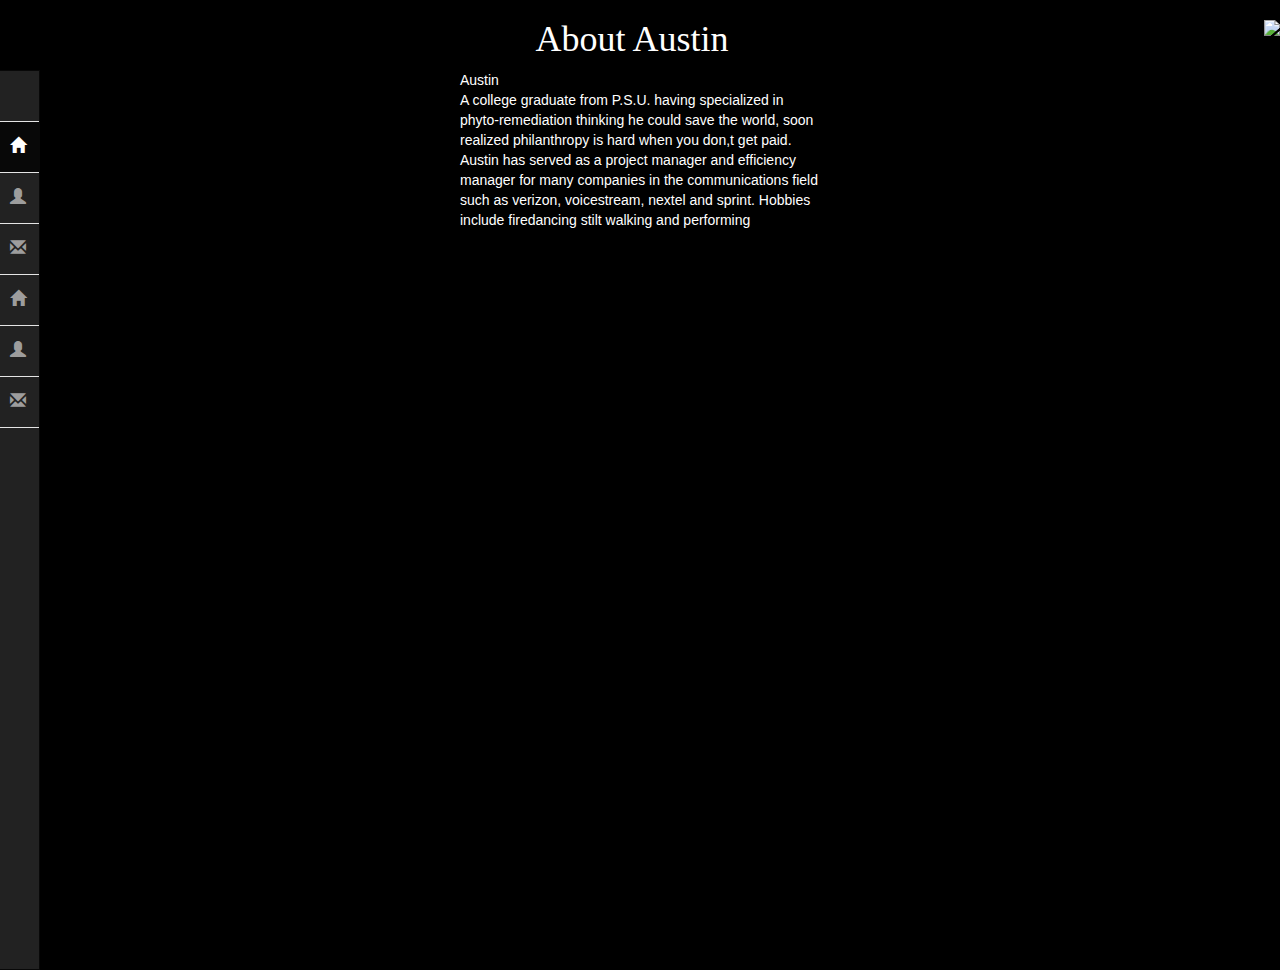
==== about-me.html @ fdc71b2f "add about-me.html, my-work.html, and modify appearance as well as adding some links" ====
<!DOCTYPE html>
<html lang="en">

<head>
  <title>Austins Portfolio</title>
  <meta charset="utf-8">
<meta name="viewport" content="width=device-width, initial-scale=1">
<link rel="stylesheet" href="https://maxcdn.bootstrapcdn.com/bootstrap/3.3.7/css/bootstrap.min.css">
  <script src="https://ajax.googleapis.com/ajax/libs/jquery/3.2.1/jquery.min.js"></script>
  <script src="https://maxcdn.bootstrapcdn.com/bootstrap/3.3.7/js/bootstrap.min.js"></script>
  <!-- Latest compiled and minified CSS -->
<link rel="stylesheet" href="https://maxcdn.bootstrapcdn.com/bootstrap/3.3.7/css/bootstrap.min.css" integrity="sha384-BVYiiSIFeK1dGmJRAkycuHAHRg32OmUcww7on3RYdg4Va+PmSTsz/K68vbdEjh4u" crossorigin="anonymous">

<!-- Optional theme -->
<link rel="stylesheet" href="https://maxcdn.bootstrapcdn.com/bootstrap/3.3.7/css/bootstrap-theme.min.css" integrity="sha384-rHyoN1iRsVXV4nD0JutlnGaslCJuC7uwjduW9SVrLvRYooPp2bWYgmgJQIXwl/Sp" crossorigin="anonymous">

<!-- Latest compiled and minified JavaScript -->
<script src="https://maxcdn.bootstrapcdn.com/bootstrap/3.3.7/js/bootstrap.min.js" integrity="sha384-Tc5IQib027qvyjSMfHjOMaLkfuWVxZxUPnCJA7l2mCWNIpG9mGCD8wGNIcPD7Txa" crossorigin="anonymous"></script>
    <link href="css/style.css" rel="stylesheet" type="text/css">
    <link href="css/sidebar.css" rel="stylesheet" type="text/css">
</head>
<body>
  <!-- <h1>Austin The Kraken</h1> -->
<img src="images/kraken.png" class="pull-right">
<h1 class="text-center"> About Austin </h1>

<nav class="navbar navbar-inverse sidebar" role="navigation">
    <div class="container-fluid">
		<!-- Brand and toggle get grouped for better mobile display -->
		<div class="navbar-header">
			<button type="button" class="navbar-toggle" data-toggle="collapse" data-target="#bs-sidebar-navbar-collapse-1">
				<span class="sr-only">Toggle navigation</span>
				<span class="icon-bar"></span>
				<span class="icon-bar"></span>
				<span class="icon-bar"></span>
			</button>
			<a class="navbar-brand" href="#">Brand</a>
		</div>
		<!-- Collect the nav links, forms, and other content for toggling -->
		<div class="collapse navbar-collapse" id="bs-sidebar-navbar-collapse-1">
			<ul class="nav navbar-nav">
				<li class="active"><a href="index.html">Home<span style="font-size:16px;" class="pull-right hidden-xs showopacity glyphicon glyphicon-home"></span></a></li>
				<li ><a href="https://github.com/austinawesome">Git-Profile<span style="font-size:16px;" class="pull-right hidden-xs showopacity glyphicon glyphicon-user"></span></a></li>
				<li ><a href="my-work.html">My work<span style="font-size:16px;" class="pull-right hidden-xs showopacity glyphicon glyphicon-envelope"></span></a></li>
				<li><a href="about-me.html">About Me<span style="font-size:16px;" class="pull-right hidden-xs showopacity glyphicon glyphicon-home"></span></a></li>
				<li ><a href="#">Profile<span style="font-size:16px;" class="pull-right hidden-xs showopacity glyphicon glyphicon-user"></span></a></li>
				<li ><a href="https://wwww.facebook.com">facebook<span style="font-size:16px;" class="pull-right hidden-xs showopacity glyphicon glyphicon-envelope"></span></a></li>
			</ul>
		</div>
	</div>
</nav>
<div class="about-me">
<div class="container">
  <div class="row">
  <div class="col-sm-4"></div>
<div class="col-sm-4"><p>Austin<br>A college graduate from P.S.U. having specialized in phyto-remediation thinking he could save the world, soon realized philanthropy is hard when you don,t get paid. Austin has served as a project manager and efficiency manager for many companies in the communications field such as verizon, voicestream, nextel and sprint. Hobbies include firedancing stilt walking and performing</div>
<div class="col-sm-4"></div>
</body>
---- css/style.css ----
body {
  background-color: black;
  color: white;
}
.col-sm-4 p h1 h2{
  width: 25%;
}
h1 {
  font-family: cursive;
}
.my-work {
  float: right;
}
---- css/sidebar.css ----
body,html{
height: 100%;
}

/* remove outer padding */
.main .row{
padding: 0px;
margin: 0px;
}

/*Remove rounded coners*/

nav.sidebar.navbar {
border-radius: 0px;
}

nav.sidebar, .main{
-webkit-transition: margin 200ms ease-out;
  -moz-transition: margin 200ms ease-out;
  -o-transition: margin 200ms ease-out;
  transition: margin 200ms ease-out;
}

/* Add gap to nav and right windows.*/
.main{
padding: 10px 10px 0 10px;
}

/* .....NavBar: Icon only with coloring/layout.....*/

/*small/medium side display*/
@media (min-width: 768px) {

/*Allow main to be next to Nav*/
.main{
  position: absolute;
  width: calc(100% - 40px); /*keeps 100% minus nav size*/
  margin-left: 40px;
  float: right;
}

/*lets nav bar to be showed on mouseover*/
nav.sidebar:hover + .main{
  margin-left: 200px;
}

/*Center Brand*/
nav.sidebar.navbar.sidebar>.container .navbar-brand, .navbar>.container-fluid .navbar-brand {
  margin-left: 0px;
}
/*Center Brand*/
nav.sidebar .navbar-brand, nav.sidebar .navbar-header{
  text-align: center;
  width: 100%;
  margin-left: 0px;
}

/*Center Icons*/
nav.sidebar a{
  padding-right: 13px;
}

/*adds border top to first nav box */
nav.sidebar .navbar-nav > li:first-child{
  border-top: 1px #e5e5e5 solid;
}

/*adds border to bottom nav boxes*/
nav.sidebar .navbar-nav > li{
  border-bottom: 1px #e5e5e5 solid;
}

/* Colors/style dropdown box*/
nav.sidebar .navbar-nav .open .dropdown-menu {
  position: static;
  float: none;
  width: auto;
  margin-top: 0;
  background-color: transparent;
  border: 0;
  -webkit-box-shadow: none;
  box-shadow: none;
}

/*allows nav box to use 100% width*/
nav.sidebar .navbar-collapse, nav.sidebar .container-fluid{
  padding: 0 0px 0 0px;
}

/*colors dropdown box text */
.navbar-inverse .navbar-nav .open .dropdown-menu>li>a {
  color: #777;
}

/*gives sidebar width/height*/
nav.sidebar{
  width: 200px;
  height: 100%;
  margin-left: -160px;
  float: left;
  z-index: 8000;
  margin-bottom: 0px;
}

/*give sidebar 100% width;*/
nav.sidebar li {
  width: 100%;
}

/* Move nav to full on mouse over*/
nav.sidebar:hover{
  margin-left: 0px;
}
/*for hiden things when navbar hidden*/
.forAnimate{
  opacity: 0;
}
}

/* .....NavBar: Fully showing nav bar..... */

@media (min-width: 1330px) {

/*Allow main to be next to Nav*/
.main{
  width: calc(100% - 200px); /*keeps 100% minus nav size*/
  margin-left: 200px;
}

/*Show all nav*/
nav.sidebar{
  margin-left: 0px;
  float: left;
}
/*Show hidden items on nav*/
nav.sidebar .forAnimate{
  opacity: 1;
}
}

nav.sidebar .navbar-nav .open .dropdown-menu>li>a:hover, nav.sidebar .navbar-nav .open .dropdown-menu>li>a:focus {
color: #CCC;
background-color: transparent;
}

nav:hover .forAnimate{
opacity: 1;
}
section{
padding-left: 15px;
}
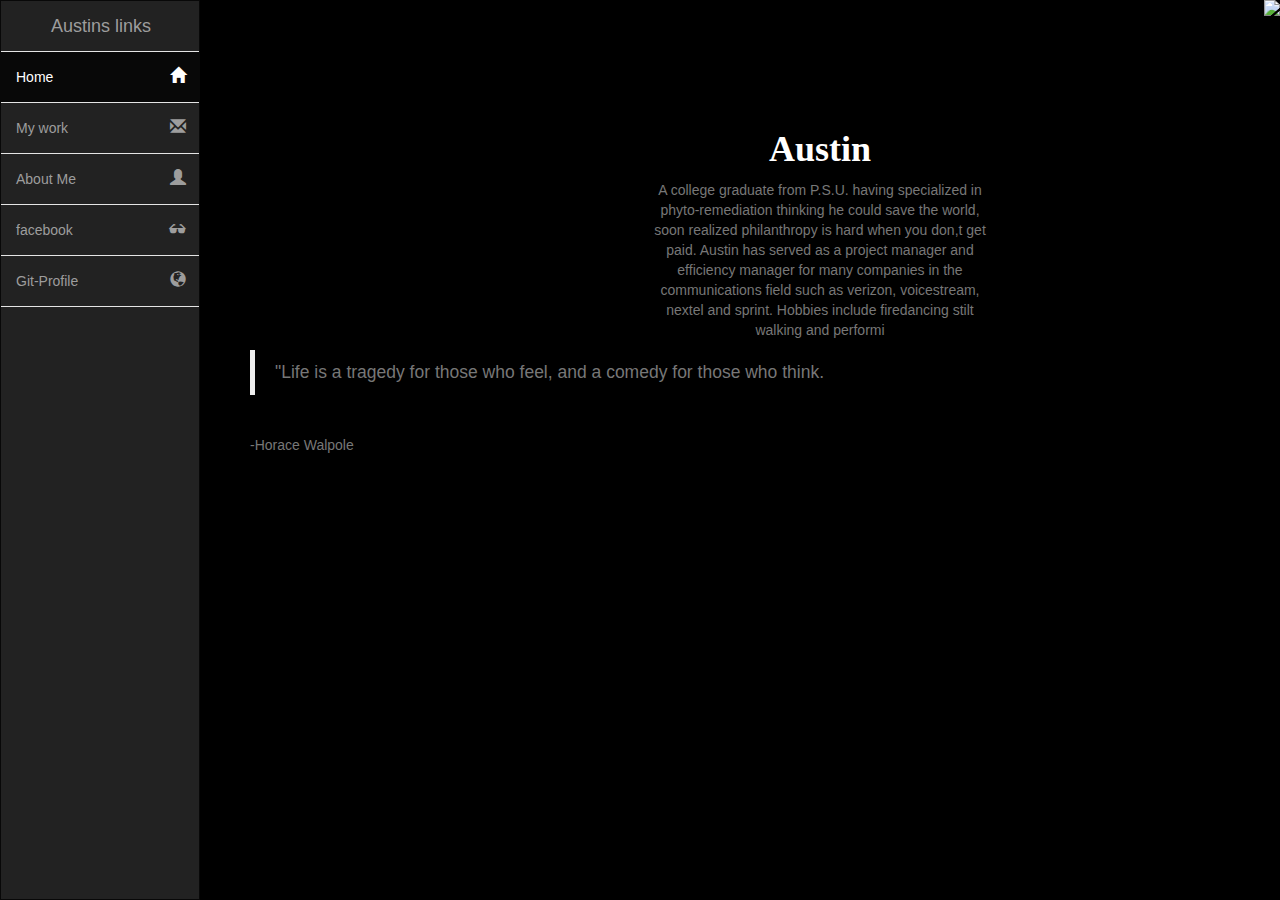
==== commit 1109296c: "unify html and css to have more cohesive appearance" ====
--- a/about-me.html
+++ b/about-me.html
@@ -4,55 +4,59 @@
 <head>
   <title>Austins Portfolio</title>
   <meta charset="utf-8">
-<meta name="viewport" content="width=device-width, initial-scale=1">
-<link rel="stylesheet" href="https://maxcdn.bootstrapcdn.com/bootstrap/3.3.7/css/bootstrap.min.css">
+  <meta name="viewport" content="width=device-width, initial-scale=1">
+  <link rel="stylesheet" href="https://maxcdn.bootstrapcdn.com/bootstrap/3.3.7/css/bootstrap.min.css">
   <script src="https://ajax.googleapis.com/ajax/libs/jquery/3.2.1/jquery.min.js"></script>
   <script src="https://maxcdn.bootstrapcdn.com/bootstrap/3.3.7/js/bootstrap.min.js"></script>
   <!-- Latest compiled and minified CSS -->
-<link rel="stylesheet" href="https://maxcdn.bootstrapcdn.com/bootstrap/3.3.7/css/bootstrap.min.css" integrity="sha384-BVYiiSIFeK1dGmJRAkycuHAHRg32OmUcww7on3RYdg4Va+PmSTsz/K68vbdEjh4u" crossorigin="anonymous">
+  <link rel="stylesheet" href="https://maxcdn.bootstrapcdn.com/bootstrap/3.3.7/css/bootstrap.min.css" integrity="sha384-BVYiiSIFeK1dGmJRAkycuHAHRg32OmUcww7on3RYdg4Va+PmSTsz/K68vbdEjh4u" crossorigin="anonymous">
 
-<!-- Optional theme -->
-<link rel="stylesheet" href="https://maxcdn.bootstrapcdn.com/bootstrap/3.3.7/css/bootstrap-theme.min.css" integrity="sha384-rHyoN1iRsVXV4nD0JutlnGaslCJuC7uwjduW9SVrLvRYooPp2bWYgmgJQIXwl/Sp" crossorigin="anonymous">
+  <!-- Optional theme -->
+  <link rel="stylesheet" href="https://maxcdn.bootstrapcdn.com/bootstrap/3.3.7/css/bootstrap-theme.min.css" integrity="sha384-rHyoN1iRsVXV4nD0JutlnGaslCJuC7uwjduW9SVrLvRYooPp2bWYgmgJQIXwl/Sp" crossorigin="anonymous">
 
-<!-- Latest compiled and minified JavaScript -->
-<script src="https://maxcdn.bootstrapcdn.com/bootstrap/3.3.7/js/bootstrap.min.js" integrity="sha384-Tc5IQib027qvyjSMfHjOMaLkfuWVxZxUPnCJA7l2mCWNIpG9mGCD8wGNIcPD7Txa" crossorigin="anonymous"></script>
-    <link href="css/style.css" rel="stylesheet" type="text/css">
-    <link href="css/sidebar.css" rel="stylesheet" type="text/css">
+  <!-- Latest compiled and minified JavaScript -->
+  <script src="https://maxcdn.bootstrapcdn.com/bootstrap/3.3.7/js/bootstrap.min.js" integrity="sha384-Tc5IQib027qvyjSMfHjOMaLkfuWVxZxUPnCJA7l2mCWNIpG9mGCD8wGNIcPD7Txa" crossorigin="anonymous"></script>
+  <link href="css/style.css" rel="stylesheet" type="text/css">
+  <link href="css/sidebar.css" rel="stylesheet" type="text/css">
 </head>
+
 <body>
   <!-- <h1>Austin The Kraken</h1> -->
-<img src="images/kraken.png" class="pull-right">
-<h1 class="text-center"> About Austin </h1>
-
-<nav class="navbar navbar-inverse sidebar" role="navigation">
+  <img src="images/kraken.png" class="pull-right">
+  <nav class="navbar navbar-inverse sidebar" role="navigation">
     <div class="container-fluid">
-		<!-- Brand and toggle get grouped for better mobile display -->
-		<div class="navbar-header">
-			<button type="button" class="navbar-toggle" data-toggle="collapse" data-target="#bs-sidebar-navbar-collapse-1">
+      <!-- Brand and toggle get grouped for better mobile display -->
+      <div class="navbar-header">
+        <button type="button" class="navbar-toggle" data-toggle="collapse" data-target="#bs-sidebar-navbar-collapse-1">
 				<span class="sr-only">Toggle navigation</span>
 				<span class="icon-bar"></span>
 				<span class="icon-bar"></span>
 				<span class="icon-bar"></span>
 			</button>
-			<a class="navbar-brand" href="#">Brand</a>
-		</div>
-		<!-- Collect the nav links, forms, and other content for toggling -->
-		<div class="collapse navbar-collapse" id="bs-sidebar-navbar-collapse-1">
-			<ul class="nav navbar-nav">
-				<li class="active"><a href="index.html">Home<span style="font-size:16px;" class="pull-right hidden-xs showopacity glyphicon glyphicon-home"></span></a></li>
-				<li ><a href="https://github.com/austinawesome">Git-Profile<span style="font-size:16px;" class="pull-right hidden-xs showopacity glyphicon glyphicon-user"></span></a></li>
-				<li ><a href="my-work.html">My work<span style="font-size:16px;" class="pull-right hidden-xs showopacity glyphicon glyphicon-envelope"></span></a></li>
-				<li><a href="about-me.html">About Me<span style="font-size:16px;" class="pull-right hidden-xs showopacity glyphicon glyphicon-home"></span></a></li>
-				<li ><a href="#">Profile<span style="font-size:16px;" class="pull-right hidden-xs showopacity glyphicon glyphicon-user"></span></a></li>
-				<li ><a href="https://wwww.facebook.com">facebook<span style="font-size:16px;" class="pull-right hidden-xs showopacity glyphicon glyphicon-envelope"></span></a></li>
-			</ul>
-		</div>
-	</div>
+      <a class="navbar-brand" href="#">Austins links</a>
+    </div>
+    <!-- Collect the nav links, forms, and other content for toggling -->
+    <div class="collapse navbar-collapse" id="bs-sidebar-navbar-collapse-1">
+      <ul class="nav navbar-nav">
+        <li class="active"><a href="index.html">Home<span style="font-size:16px;" class="pull-right hidden-xs showopacity glyphicon glyphicon-home"></span></a></li>
+        <li ><a href="my-work.html">My work<span style="font-size:16px;" class="pull-right hidden-xs showopacity glyphicon glyphicon-envelope"></span></a></li>
+        <li><a href="about-me.html">About Me<span style="font-size:16px;" class="pull-right hidden-xs showopacity glyphicon glyphicon-user"></span></a></li>
+        <li ><a href="https://wwww.facebook.com">facebook<span style="font-size:16px;" class="pull-right hidden-xs showopacity glyphicon glyphicon-sunglasses"></span></a></li>
+        <li ><a href="https://github.com/austinawesome">Git-Profile<span style="font-size:16px;" class="pull-right hidden-xs showopacity glyphicon glyphicon-globe"></span></a></li>
+      </ul>
+    </div>
+  </div>
 </nav>
-<div class="about-me">
-<div class="container">
-  <div class="row">
-  <div class="col-sm-4"></div>
-<div class="col-sm-4"><p>Austin<br>A college graduate from P.S.U. having specialized in phyto-remediation thinking he could save the world, soon realized philanthropy is hard when you don,t get paid. Austin has served as a project manager and efficiency manager for many companies in the communications field such as verizon, voicestream, nextel and sprint. Hobbies include firedancing stilt walking and performing</div>
-<div class="col-sm-4"></div>
+  <div class="main">
+    <div class="container">
+      <br><br><br><br><br>
+      <div class="row">
+        <div class="col-sm-4"></div>
+        <div class="col-sm-4">
+          <span class="text-center"><h1><strong>Austin</strong><br></h1><span class="text-muted"><p>A college graduate from P.S.U. having specialized in phyto-remediation thinking he could save the world, soon realized philanthropy is hard when you don,t get paid. Austin has served as a project manager and efficiency manager for many companies in the communications field such as verizon, voicestream, nextel and sprint. Hobbies include firedancing stilt walking and performi</p></span></span>
+        </div>
+        <div class="col-lg-4"></div>
+      </div>
+      <span class="pull-left"><span class="text-muted"><blockquote><p>"Life is a tragedy for those who feel, and a comedy for those who think.</blockquote><footer><br>-Horace Walpole</p></span></span>
+    </div>
 </body>
--- a/css/style.css
+++ b/css/style.css
@@ -2,12 +2,27 @@
   background-color: black;
   color: white;
 }
-.col-sm-4 p h1 h2{
+
+.col-sm-4 p h1 h2 {
   width: 25%;
 }
+
 h1 {
   font-family: cursive;
 }
-.my-work {
-  float: right;
+
+div.my-work {
+  position: absolute;
+  top: 30vh;
+  width: 200px;
+  height: 100px;
 }
+
+.about-me p {
+  margin-top: 20vh padding: inherit;
+}
+
+div.blockemquote p {
+  top: 90vh;
+  font-size: 8px;
+}--- a/css/sidebar.css
+++ b/css/sidebar.css
@@ -1,151 +1,149 @@
-body,html{
-height: 100%;
+body, html {
+  height: 100%;
 }
 
+
 /* remove outer padding */
-.main .row{
-padding: 0px;
-margin: 0px;
+
+.main .row {
+  padding: 0px;
+  margin: 0px;
 }
+
 
 /*Remove rounded coners*/
 
 nav.sidebar.navbar {
-border-radius: 0px;
+  border-radius: 0px;
 }
 
-nav.sidebar, .main{
--webkit-transition: margin 200ms ease-out;
+nav.sidebar, .main {
+  -webkit-transition: margin 200ms ease-out;
   -moz-transition: margin 200ms ease-out;
   -o-transition: margin 200ms ease-out;
   transition: margin 200ms ease-out;
 }
 
+
 /* Add gap to nav and right windows.*/
-.main{
-padding: 10px 10px 0 10px;
+
+.main {
+  padding: 10px 10px 0 10px;
 }
+
 
 /* .....NavBar: Icon only with coloring/layout.....*/
 
+
 /*small/medium side display*/
+
 @media (min-width: 768px) {
-
-/*Allow main to be next to Nav*/
-.main{
-  position: absolute;
-  width: calc(100% - 40px); /*keeps 100% minus nav size*/
-  margin-left: 40px;
-  float: right;
+  /*Allow main to be next to Nav*/
+  .main {
+    position: absolute;
+    width: calc(100% - 40px);
+    /*keeps 100% minus nav size*/
+    margin-left: 40px;
+    float: right;
+  }
+  /*lets nav bar to be showed on mouseover*/
+  nav.sidebar:hover+.main {
+    margin-left: 200px;
+  }
+  /*Center Brand*/
+  nav.sidebar.navbar.sidebar>.container .navbar-brand, .navbar>.container-fluid .navbar-brand {
+    margin-left: 0px;
+  }
+  /*Center Brand*/
+  nav.sidebar .navbar-brand, nav.sidebar .navbar-header {
+    text-align: center;
+    width: 100%;
+    margin-left: 0px;
+  }
+  /*Center Icons*/
+  nav.sidebar a {
+    padding-right: 13px;
+  }
+  /*adds border top to first nav box */
+  nav.sidebar .navbar-nav>li:first-child {
+    border-top: 1px #e5e5e5 solid;
+  }
+  /*adds border to bottom nav boxes*/
+  nav.sidebar .navbar-nav>li {
+    border-bottom: 1px #e5e5e5 solid;
+  }
+  /* Colors/style dropdown box*/
+  nav.sidebar .navbar-nav .open .dropdown-menu {
+    position: static;
+    float: none;
+    width: auto;
+    margin-top: 0;
+    background-color: transparent;
+    border: 0;
+    -webkit-box-shadow: none;
+    box-shadow: none;
+  }
+  /*allows nav box to use 100% width*/
+  nav.sidebar .navbar-collapse, nav.sidebar .container-fluid {
+    padding: 0 0px 0 0px;
+  }
+  /*colors dropdown box text */
+  .navbar-inverse .navbar-nav .open .dropdown-menu>li>a {
+    color: #777;
+  }
+  /*gives sidebar width/height*/
+  nav.sidebar {
+    width: 200px;
+    height: 100%;
+    margin-left: -160px;
+    float: left;
+    z-index: 8000;
+    margin-bottom: 0px;
+  }
+  /*give sidebar 100% width;*/
+  nav.sidebar li {
+    width: 100%;
+  }
+  /* Move nav to full on mouse over*/
+  nav.sidebar:hover {
+    margin-left: 0px;
+  }
+  /*for hiden things when navbar hidden*/
+  .forAnimate {
+    opacity: 0;
+  }
 }
 
-/*lets nav bar to be showed on mouseover*/
-nav.sidebar:hover + .main{
-  margin-left: 200px;
-}
-
-/*Center Brand*/
-nav.sidebar.navbar.sidebar>.container .navbar-brand, .navbar>.container-fluid .navbar-brand {
-  margin-left: 0px;
-}
-/*Center Brand*/
-nav.sidebar .navbar-brand, nav.sidebar .navbar-header{
-  text-align: center;
-  width: 100%;
-  margin-left: 0px;
-}
-
-/*Center Icons*/
-nav.sidebar a{
-  padding-right: 13px;
-}
-
-/*adds border top to first nav box */
-nav.sidebar .navbar-nav > li:first-child{
-  border-top: 1px #e5e5e5 solid;
-}
-
-/*adds border to bottom nav boxes*/
-nav.sidebar .navbar-nav > li{
-  border-bottom: 1px #e5e5e5 solid;
-}
-
-/* Colors/style dropdown box*/
-nav.sidebar .navbar-nav .open .dropdown-menu {
-  position: static;
-  float: none;
-  width: auto;
-  margin-top: 0;
-  background-color: transparent;
-  border: 0;
-  -webkit-box-shadow: none;
-  box-shadow: none;
-}
-
-/*allows nav box to use 100% width*/
-nav.sidebar .navbar-collapse, nav.sidebar .container-fluid{
-  padding: 0 0px 0 0px;
-}
-
-/*colors dropdown box text */
-.navbar-inverse .navbar-nav .open .dropdown-menu>li>a {
-  color: #777;
-}
-
-/*gives sidebar width/height*/
-nav.sidebar{
-  width: 200px;
-  height: 100%;
-  margin-left: -160px;
-  float: left;
-  z-index: 8000;
-  margin-bottom: 0px;
-}
-
-/*give sidebar 100% width;*/
-nav.sidebar li {
-  width: 100%;
-}
-
-/* Move nav to full on mouse over*/
-nav.sidebar:hover{
-  margin-left: 0px;
-}
-/*for hiden things when navbar hidden*/
-.forAnimate{
-  opacity: 0;
-}
-}
 
 /* .....NavBar: Fully showing nav bar..... */
 
 @media (min-width: 1330px) {
-
-/*Allow main to be next to Nav*/
-.main{
-  width: calc(100% - 200px); /*keeps 100% minus nav size*/
-  margin-left: 200px;
-}
-
-/*Show all nav*/
-nav.sidebar{
-  margin-left: 0px;
-  float: left;
-}
-/*Show hidden items on nav*/
-nav.sidebar .forAnimate{
-  opacity: 1;
-}
+  /*Allow main to be next to Nav*/
+  .main {
+    width: calc(100% - 200px);
+    /*keeps 100% minus nav size*/
+    margin-left: 200px;
+  }
+  /*Show all nav*/
+  nav.sidebar {
+    margin-left: 0px;
+    float: left;
+  }
+  /*Show hidden items on nav*/
+  nav.sidebar .forAnimate {
+    opacity: 1;
+  }
 }
 
 nav.sidebar .navbar-nav .open .dropdown-menu>li>a:hover, nav.sidebar .navbar-nav .open .dropdown-menu>li>a:focus {
-color: #CCC;
-background-color: transparent;
+  color: #CCC;
+  background-color: transparent;
 }
 
-nav:hover .forAnimate{
-opacity: 1;
+nav:hover .forAnimate {
+  opacity: 1;
 }
-section{
-padding-left: 15px;
-}
+
+section {
+  padding-left: 15px;
+}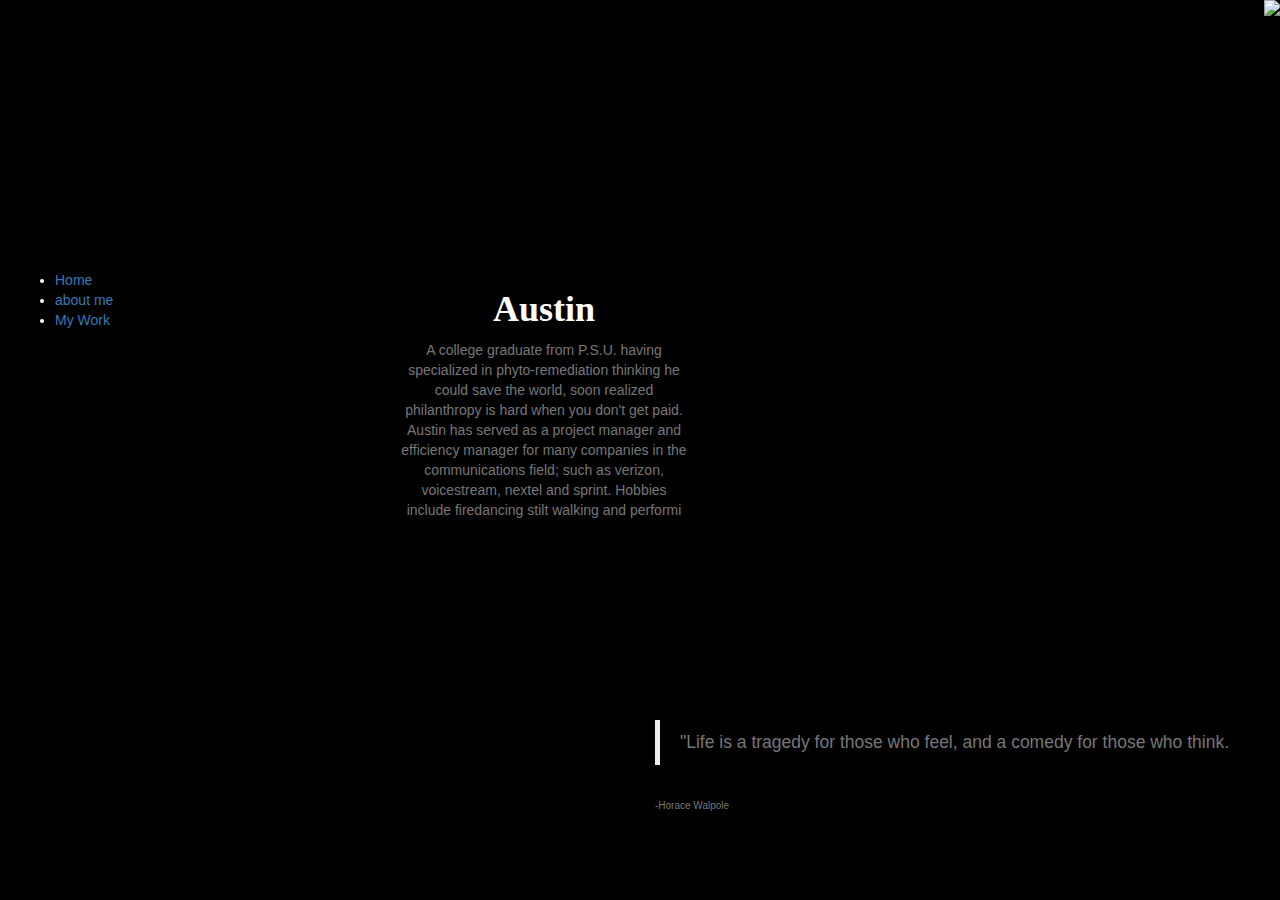
==== commit 896cf191: "fix indentations and remove nav bar" ====
--- a/about-me.html
+++ b/about-me.html
@@ -17,46 +17,37 @@
   <!-- Latest compiled and minified JavaScript -->
   <script src="https://maxcdn.bootstrapcdn.com/bootstrap/3.3.7/js/bootstrap.min.js" integrity="sha384-Tc5IQib027qvyjSMfHjOMaLkfuWVxZxUPnCJA7l2mCWNIpG9mGCD8wGNIcPD7Txa" crossorigin="anonymous"></script>
   <link href="css/style.css" rel="stylesheet" type="text/css">
-  <link href="css/sidebar.css" rel="stylesheet" type="text/css">
+
 </head>
 
 <body>
-  <!-- <h1>Austin The Kraken</h1> -->
   <img src="images/kraken.png" class="pull-right">
-  <nav class="navbar navbar-inverse sidebar" role="navigation">
-    <div class="container-fluid">
-      <!-- Brand and toggle get grouped for better mobile display -->
-      <div class="navbar-header">
-        <button type="button" class="navbar-toggle" data-toggle="collapse" data-target="#bs-sidebar-navbar-collapse-1">
-				<span class="sr-only">Toggle navigation</span>
-				<span class="icon-bar"></span>
-				<span class="icon-bar"></span>
-				<span class="icon-bar"></span>
-			</button>
-      <a class="navbar-brand" href="#">Austins links</a>
-    </div>
-    <!-- Collect the nav links, forms, and other content for toggling -->
-    <div class="collapse navbar-collapse" id="bs-sidebar-navbar-collapse-1">
-      <ul class="nav navbar-nav">
-        <li class="active"><a href="index.html">Home<span style="font-size:16px;" class="pull-right hidden-xs showopacity glyphicon glyphicon-home"></span></a></li>
-        <li ><a href="my-work.html">My work<span style="font-size:16px;" class="pull-right hidden-xs showopacity glyphicon glyphicon-envelope"></span></a></li>
-        <li><a href="about-me.html">About Me<span style="font-size:16px;" class="pull-right hidden-xs showopacity glyphicon glyphicon-user"></span></a></li>
-        <li ><a href="https://wwww.facebook.com">facebook<span style="font-size:16px;" class="pull-right hidden-xs showopacity glyphicon glyphicon-sunglasses"></span></a></li>
-        <li ><a href="https://github.com/austinawesome">Git-Profile<span style="font-size:16px;" class="pull-right hidden-xs showopacity glyphicon glyphicon-globe"></span></a></li>
-      </ul>
+
+  <div class="main">
+    <div class="my-work">
+      <div class="container">
+        <div class="row">
+          <div class="col-sm-4 editedcolumn">
+            <ul>
+              <li><a href="index.html">Home</a><br></li>
+              <li><a href="about-me.html">about me</a><br></li>
+              <li><a href="my-work.html">My Work</a><br></li>
+            </ul>
+          </div>
+          <div class="col-sm-5 text-center about-me-column">
+            <h1><strong>Austin</strong><br></h1><span class="text-muted"><p>A college graduate from P.S.U. having specialized in phyto-remediation thinking he could save the world, soon realized philanthropy is hard when you don't get paid. Austin has served as a project manager and efficiency manager for many companies in the communications field; such as verizon, voicestream, nextel and sprint. Hobbies include firedancing stilt walking and performi</p></span>
+          </div>
+          </ol>
+        </div>
+      </div>
+      <div class="col-sm-3"></div>
     </div>
   </div>
-</nav>
-  <div class="main">
-    <div class="container">
-      <br><br><br><br><br>
-      <div class="row">
-        <div class="col-sm-4"></div>
-        <div class="col-sm-4">
-          <span class="text-center"><h1><strong>Austin</strong><br></h1><span class="text-muted"><p>A college graduate from P.S.U. having specialized in phyto-remediation thinking he could save the world, soon realized philanthropy is hard when you don,t get paid. Austin has served as a project manager and efficiency manager for many companies in the communications field such as verizon, voicestream, nextel and sprint. Hobbies include firedancing stilt walking and performi</p></span></span>
-        </div>
-        <div class="col-lg-4"></div>
-      </div>
-      <span class="pull-left"><span class="text-muted"><blockquote><p>"Life is a tragedy for those who feel, and a comedy for those who think.</blockquote><footer><br>-Horace Walpole</p></span></span>
+  <div class="container" id="blockemquote">
+    <div class="text-muted">
+      <blockquote>
+        <p>"Life is a tragedy for those who feel, and a comedy for those who think.</blockquote>
+      <footer><br>-Horace Walpole</p>
     </div>
-</body>
+  </div>
+</body>--- a/css/style.css
+++ b/css/style.css
@@ -3,8 +3,19 @@
   color: white;
 }
 
-.col-sm-4 p h1 h2 {
-  width: 25%;
+.centeredcolumn {
+  width: 30vw;
+  height: 25vh;
+}
+
+.editedcolumn {
+  width: 30vw;
+  height: 25vh;
+}
+
+.about-me-column {
+  width: 25vw;
+  height: 25vh;
 }
 
 h1 {
@@ -22,7 +33,9 @@
   margin-top: 20vh padding: inherit;
 }
 
-div.blockemquote p {
-  top: 90vh;
-  font-size: 8px;
+#blockemquote {
+  position: absolute;
+  font-size: 10px;
+  top: 80vh;
+  left: 50vw;
 }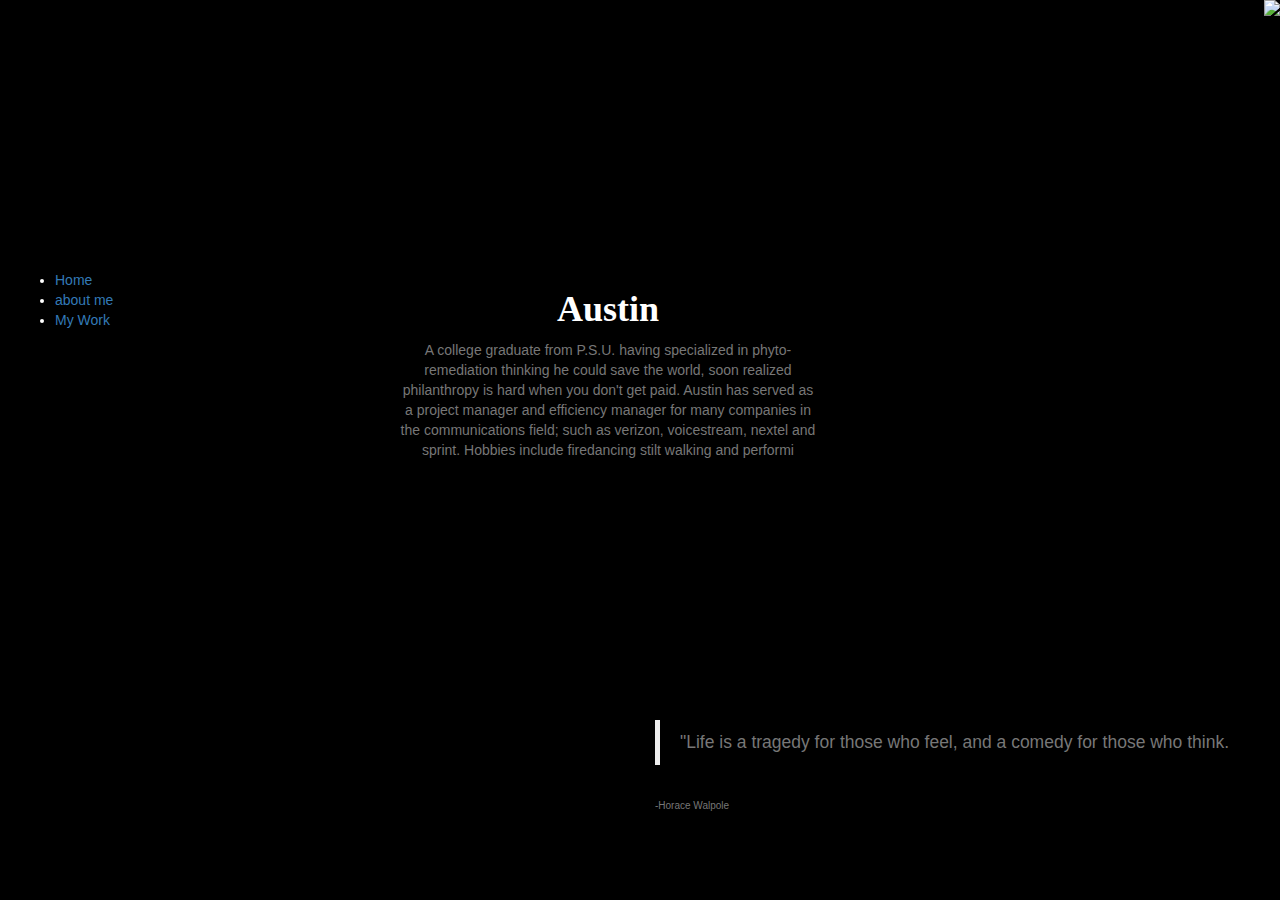
==== commit f19f600a: "Add files via upload" ====
--- a/about-me.html
+++ b/about-me.html
@@ -1,53 +1,52 @@
-<!DOCTYPE html>
-<html lang="en">
-
-<head>
-  <title>Austins Portfolio</title>
-  <meta charset="utf-8">
-  <meta name="viewport" content="width=device-width, initial-scale=1">
-  <link rel="stylesheet" href="https://maxcdn.bootstrapcdn.com/bootstrap/3.3.7/css/bootstrap.min.css">
-  <script src="https://ajax.googleapis.com/ajax/libs/jquery/3.2.1/jquery.min.js"></script>
-  <script src="https://maxcdn.bootstrapcdn.com/bootstrap/3.3.7/js/bootstrap.min.js"></script>
-  <!-- Latest compiled and minified CSS -->
-  <link rel="stylesheet" href="https://maxcdn.bootstrapcdn.com/bootstrap/3.3.7/css/bootstrap.min.css" integrity="sha384-BVYiiSIFeK1dGmJRAkycuHAHRg32OmUcww7on3RYdg4Va+PmSTsz/K68vbdEjh4u" crossorigin="anonymous">
-
-  <!-- Optional theme -->
-  <link rel="stylesheet" href="https://maxcdn.bootstrapcdn.com/bootstrap/3.3.7/css/bootstrap-theme.min.css" integrity="sha384-rHyoN1iRsVXV4nD0JutlnGaslCJuC7uwjduW9SVrLvRYooPp2bWYgmgJQIXwl/Sp" crossorigin="anonymous">
-
-  <!-- Latest compiled and minified JavaScript -->
-  <script src="https://maxcdn.bootstrapcdn.com/bootstrap/3.3.7/js/bootstrap.min.js" integrity="sha384-Tc5IQib027qvyjSMfHjOMaLkfuWVxZxUPnCJA7l2mCWNIpG9mGCD8wGNIcPD7Txa" crossorigin="anonymous"></script>
-  <link href="css/style.css" rel="stylesheet" type="text/css">
-
-</head>
-
-<body>
-  <img src="images/kraken.png" class="pull-right">
-
-  <div class="main">
-    <div class="my-work">
-      <div class="container">
-        <div class="row">
-          <div class="col-sm-4 editedcolumn">
-            <ul>
-              <li><a href="index.html">Home</a><br></li>
-              <li><a href="about-me.html">about me</a><br></li>
-              <li><a href="my-work.html">My Work</a><br></li>
-            </ul>
-          </div>
-          <div class="col-sm-5 text-center about-me-column">
-            <h1><strong>Austin</strong><br></h1><span class="text-muted"><p>A college graduate from P.S.U. having specialized in phyto-remediation thinking he could save the world, soon realized philanthropy is hard when you don't get paid. Austin has served as a project manager and efficiency manager for many companies in the communications field; such as verizon, voicestream, nextel and sprint. Hobbies include firedancing stilt walking and performi</p></span>
-          </div>
-          </ol>
-        </div>
-      </div>
-      <div class="col-sm-3"></div>
-    </div>
-  </div>
-  <div class="container" id="blockemquote">
-    <div class="text-muted">
-      <blockquote>
-        <p>"Life is a tragedy for those who feel, and a comedy for those who think.</blockquote>
-      <footer><br>-Horace Walpole</p>
-    </div>
-  </div>
-</body>+<!DOCTYPE html>
+<html lang="en">
+
+<head>
+  <title>Austins Portfolio</title>
+  <meta charset="utf-8">
+  <meta name="viewport" content="width=device-width, initial-scale=1">
+  <link rel="stylesheet" href="https://maxcdn.bootstrapcdn.com/bootstrap/3.3.7/css/bootstrap.min.css">
+  <script src="https://ajax.googleapis.com/ajax/libs/jquery/3.2.1/jquery.min.js"></script>
+  <script src="https://maxcdn.bootstrapcdn.com/bootstrap/3.3.7/js/bootstrap.min.js"></script>
+  <!-- Latest compiled and minified CSS -->
+  <link rel="stylesheet" href="https://maxcdn.bootstrapcdn.com/bootstrap/3.3.7/css/bootstrap.min.css" integrity="sha384-BVYiiSIFeK1dGmJRAkycuHAHRg32OmUcww7on3RYdg4Va+PmSTsz/K68vbdEjh4u" crossorigin="anonymous">
+
+  <!-- Optional theme -->
+  <link rel="stylesheet" href="https://maxcdn.bootstrapcdn.com/bootstrap/3.3.7/css/bootstrap-theme.min.css" integrity="sha384-rHyoN1iRsVXV4nD0JutlnGaslCJuC7uwjduW9SVrLvRYooPp2bWYgmgJQIXwl/Sp" crossorigin="anonymous">
+
+  <!-- Latest compiled and minified JavaScript -->
+  <script src="https://maxcdn.bootstrapcdn.com/bootstrap/3.3.7/js/bootstrap.min.js" integrity="sha384-Tc5IQib027qvyjSMfHjOMaLkfuWVxZxUPnCJA7l2mCWNIpG9mGCD8wGNIcPD7Txa" crossorigin="anonymous"></script>
+  <link href="css/style.css" rel="stylesheet" type="text/css">
+
+</head>
+
+<body>
+  <img src="images/kraken.png" class="pull-right">
+
+  <div class="main">
+    <div class="my-work">
+      <div class="container">
+        <div class="row">
+          <div class="col-sm-4 editedcolumn">
+            <ul>
+              <li><a href="index.html">Home</a><br></li>
+              <li><a href="about-me.html">about me</a><br></li>
+              <li><a href="my-work.html">My Work</a><br></li>
+            </ul>
+          </div>
+          <div class="col-sm-5 text-center about-me-column"  id="center-It">
+            <h1><strong>Austin</strong><br></h1><span class="text-muted"><p>A college graduate from P.S.U. having specialized in phyto-remediation thinking he could save the world, soon realized philanthropy is hard when you don't get paid. Austin has served as a project manager and efficiency manager for many companies in the communications field; such as verizon, voicestream, nextel and sprint. Hobbies include firedancing stilt walking and performi</p></span>
+          </div>
+        </div>
+      </div>
+      <div class="col-sm-3 hide-me"></div>
+    </div>
+  </div>
+  <div class="container" id="blockemquote">
+    <div class="text-muted">
+      <blockquote>
+        <p>"Life is a tragedy for those who feel, and a comedy for those who think.</blockquote>
+      <footer><br>-Horace Walpole</p>
+    </div>
+  </div>
+</body>
--- a/css/style.css
+++ b/css/style.css
@@ -1,41 +1,50 @@
-body {
-  background-color: black;
-  color: white;
-}
-
-.centeredcolumn {
-  width: 30vw;
-  height: 25vh;
-}
-
-.editedcolumn {
-  width: 30vw;
-  height: 25vh;
-}
-
-.about-me-column {
-  width: 25vw;
-  height: 25vh;
-}
-
-h1 {
-  font-family: cursive;
-}
-
-div.my-work {
-  position: absolute;
-  top: 30vh;
-  width: 200px;
-  height: 100px;
-}
-
-.about-me p {
-  margin-top: 20vh padding: inherit;
-}
-
-#blockemquote {
-  position: absolute;
-  font-size: 10px;
-  top: 80vh;
-  left: 50vw;
+body {
+  background-color: black;
+  color: white;
+}
+
+.centeredcolumn {
+  width: 30vw;
+  height: 25vh;
+}
+
+.editedcolumn {
+  width: 30vw;
+  height: 25vh;
+}
+
+.about-me-column {
+  width: 35vw;
+  height: 25vh;
+}
+
+h1 {
+  font-family: cursive;
+}
+
+div.my-work {
+  position: absolute;
+  top: 30vh;
+  width: 200px;
+  height: 100px;
+}
+
+.about-me p {
+  margin-top: 15vh;
+}
+
+#blockemquote {
+  position: absolute;
+  font-size: 10px;
+  top: 80vh;
+  left: 50vw;
+}
+
+#center-It {
+  position: absolute;
+  left: 30vw;
+}
+
+#hide-me {
+  display: none;
 }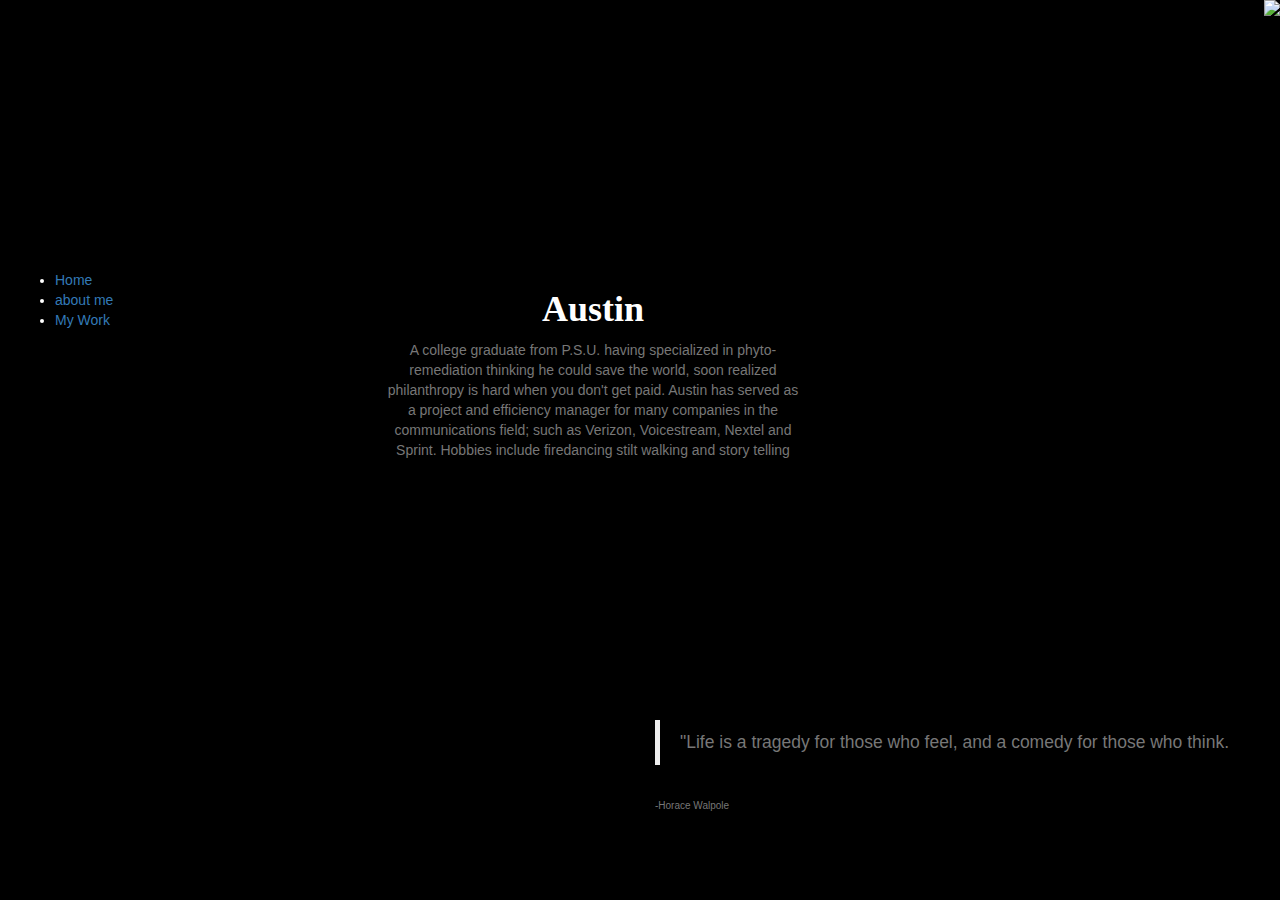
==== commit f61fb08e: "fix typos and indentation" ====
--- a/about-me.html
+++ b/about-me.html
@@ -18,35 +18,29 @@
   <script src="https://maxcdn.bootstrapcdn.com/bootstrap/3.3.7/js/bootstrap.min.js" integrity="sha384-Tc5IQib027qvyjSMfHjOMaLkfuWVxZxUPnCJA7l2mCWNIpG9mGCD8wGNIcPD7Txa" crossorigin="anonymous"></script>
   <link href="css/style.css" rel="stylesheet" type="text/css">
 
-</head>
+  </head>
 
-<body>
-  <img src="images/kraken.png" class="pull-right">
-
-  <div class="main">
-    <div class="my-work">
-      <div class="container">
-        <div class="row">
-          <div class="col-sm-4 editedcolumn">
-            <ul>
-              <li><a href="index.html">Home</a><br></li>
-              <li><a href="about-me.html">about me</a><br></li>
-              <li><a href="my-work.html">My Work</a><br></li>
-            </ul>
-          </div>
-          <div class="col-sm-5 text-center about-me-column"  id="center-It">
-            <h1><strong>Austin</strong><br></h1><span class="text-muted"><p>A college graduate from P.S.U. having specialized in phyto-remediation thinking he could save the world, soon realized philanthropy is hard when you don't get paid. Austin has served as a project manager and efficiency manager for many companies in the communications field; such as verizon, voicestream, nextel and sprint. Hobbies include firedancing stilt walking and performi</p></span>
-          </div>
-        </div>
+  <body>
+    <img src="images/kraken.png" class="pull-right">
+    <div class="row main my-work container">
+      <div class="col-sm-4 editedcolumn">
+        <ul>
+          <li><a href="index.html">Home</a><br></li>
+          <li><a href="about-me.html">about me</a><br></li>
+          <li><a href="my-work.html">My Work</a><br></li>
+        </ul>
       </div>
-      <div class="col-sm-3 hide-me"></div>
+      <div class="col-sm-5 text-center about-me-column" id="center-It">
+        <h1><strong>Austin</strong><br></h1><span class="text-muted"><p>A college graduate from P.S.U. having specialized in phyto-remediation thinking he could save the world, soon realized philanthropy is hard when you don't get paid. Austin has served as a project and efficiency manager for many companies in the communications field; such as Verizon, Voicestream, Nextel and Sprint. Hobbies include firedancing stilt walking and story telling</p></span>
+      </div>
     </div>
-  </div>
-  <div class="container" id="blockemquote">
-    <div class="text-muted">
-      <blockquote>
-        <p>"Life is a tragedy for those who feel, and a comedy for those who think.</blockquote>
-      <footer><br>-Horace Walpole</p>
+    <div class="col-sm-3 hide-me"></div>
+    <div class="container" id="blockemquote">
+      <div class="text-muted">
+        <blockquote>
+          <p>"Life is a tragedy for those who feel, and a comedy for those who think.</blockquote>
+        <footer><br>-Horace Walpole</p>
+      </div>
     </div>
-  </div>
-</body>
+  </body>
+</html>
